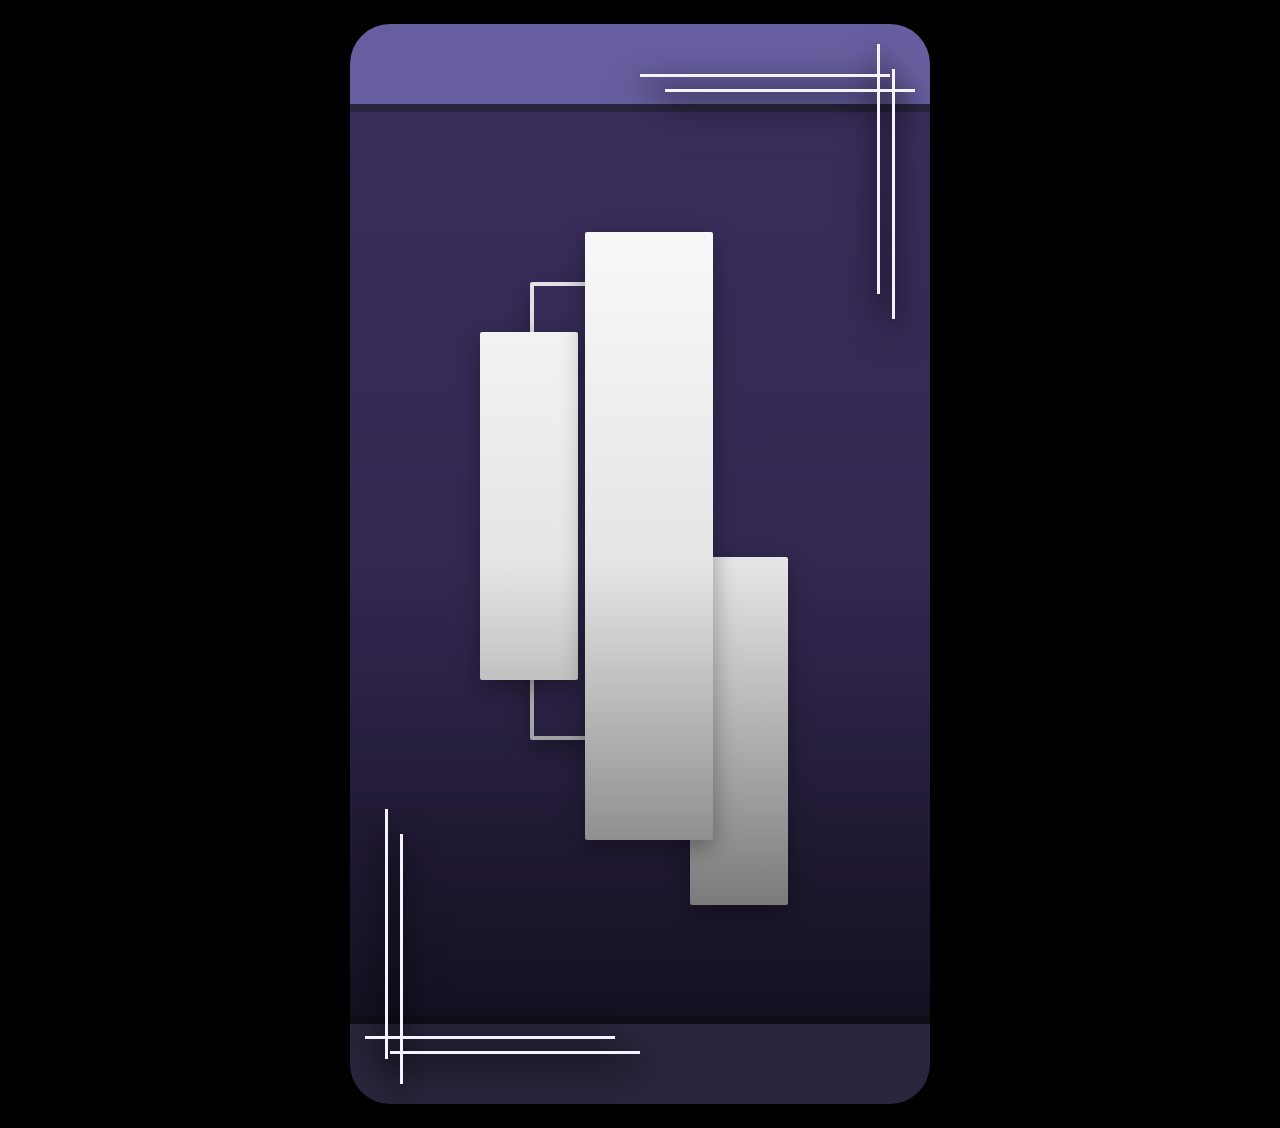
==== day1/index.html @ 3be5cbea "feat: add staged first-screen animation" ====
<!doctype html>
<html lang="en">
  <head>
    <meta charset="UTF-8" />
    <meta name="viewport" content="width=device-width, initial-scale=1.0" />
    <title>day1</title>
    <link rel="stylesheet" href="style.css" />
  </head>
  <body class="is-preload">
    <div class="main">
      <div class="header"></div>
      <div class="content">
        <div class="frame frame4"></div>
        <div class="frame frame1">
          <img src="day1.jpg" alt="" />
        </div>

        <div class="frame frame2">
          <img src="day1.jpg" alt="" />
        </div>

        <div class="frame frame3">
          <img src="day1.jpg" alt="" />
        </div>

        <div class="line-container">
          <div class="dot"></div>
          <div class="line line-top"></div>
          <span>雷<br />电</span>
          <div class="line line-bottom"></div>
          <div class="dot"></div>
        </div>
      </div>

      <div class="decorate">
        <div class="corner corner-top-right">
          <div class="decor-line decor-h decor-h1"></div>
          <div class="decor-line decor-h decor-h2"></div>
          <div class="decor-line decor-v decor-v1"></div>
          <div class="decor-line decor-v decor-v2"></div>
        </div>
        <div class="corner corner-bottom-left">
          <div class="decor-line decor-h decor-h1"></div>
          <div class="decor-line decor-h decor-h2"></div>
          <div class="decor-line decor-v decor-v1"></div>
          <div class="decor-line decor-v decor-v2"></div>
        </div>
      </div>

      <img class="crown" src="./crown_cutout.png" alt="" />

      <div class="footer"></div>
    </div>

    <script>
      // 用统一时间轴驱动各阶段入场，允许阶段之间有重叠而不是硬性串行。
      const timeline = [
        { name: "stage-bg", at: 0 },
        { name: "stage-frame", at: 650 },
        { name: "stage-decor", at: 1100 },
        { name: "stage-crown", at: 1700 },
        // 人物内容不跟切片框一起出现，而是等皇冠落位后再被释放出来。
        { name: "stage-portrait", at: 2050 },
        { name: "stage-name", at: 2550 },
        { name: "stage-idle", at: 3050 }
      ];

      window.addEventListener("load", () => {
        requestAnimationFrame(() => {
          timeline.forEach(({ name, at }) => {
            window.setTimeout(() => {
              document.body.classList.add(name);
            }, at);
          });
        });
      });
    </script>
  </body>
</html>
---- day1/style.css ----
:root {
  --header-color: #675e9f;
  --section-color: #392d5b;
  --footer-color: #2a243c;
  --header-footer-height: 80px;
}

html,
body {
  width: 100%;
  min-height: 100%;
  margin: 0;

  background-color: black;
}

body {
  min-height: 100vh;
  display: grid;
  place-items: center;
  padding: 24px;
  box-sizing: border-box;
}

.main {
  position: relative;
  width: 580px;
  height: 1080px;
  display: flex;
  flex-direction: column;
  border-radius: 40px;
  overflow: hidden;
}

.header {
  background-color: var(--header-color);
  width: 100%;
  height: var(--header-footer-height);

  border-bottom: 8px solid rgba(0, 0, 0, 0.6);
}

.content {
  background-color: var(--section-color);
  display: flex;
  position: relative;
  width: 100%;
  flex: 1;
  padding: 24px;
  box-sizing: border-box;
  color: #fff;
  text-align: center;
  justify-content: center;
  align-items: center;
}

.content::after {
  content: "";
  position: absolute;
  inset: 0; /* 配合 absolute 贴满父元素四周 */
  background: linear-gradient(
    to top,
    rgba(0, 0, 0, 0.65),
    rgba(0, 0, 0, 0.1),
    rgba(0, 0, 0, 0)
  );
}

.frame {
  position: absolute;
  overflow: hidden;
  border: 4px solid rgba(255, 255, 255, 0.9);
  border-radius: 2px;
  box-shadow: 0 8px 24px rgba(0, 0, 0, 0.35);
}

.frame4 {
  left: 180px;
  top: 170px;
  width: 100px;
  height: 450px;
}

.frame img {
  position: absolute;
  width: 400px;
  height: auto;
  transform: translate(100px, 100px);
  object-fit: cover;
  /* 人物图单独作为内容层处理，不跟切片框同步入场。 */
  opacity: 1;
}

/* 第一个矩形 */
.frame1 {
  left: 130px;
  top: 220px;
  width: 90px;
  height: 340px;
}

.frame1 img {
  left: -130px;
  top: -220px;
}

/* 第二个矩形 */
.frame3 {
  left: 235px;
  top: 120px;
  width: 120px;
  height: 600px;
}

.frame3 img {
  left: -235px;
  top: -120px;
}

/* 第三个矩形 */
.frame2 {
  left: 340px;
  top: 445px;
  width: 90px;
  height: 340px;
}

.frame2 img {
  left: -340px;
  top: -445px;
}

.line-container {
  position: absolute;
  left: 380px;
  top: 130px;
  display: flex;
  flex-direction: column;
  align-items: center;
}

.dot {
  width: 15px;
  height: 15px;
  border-radius: 50%; /* 圆形 */
  background: white;
  box-shadow:
    0 0 16px rgba(255, 255, 255, 1),
    0 0 32px rgba(255, 255, 255, 0.8),
    0 0 64px rgba(255, 255, 255, 0.6);
  margin: 0;
  z-index: 2;
}

.line {
  width: 6px;
  height: 45px;
  background: white;
  box-shadow:
    0 0 6px rgba(255, 255, 255, 0.7),
    0 0 12px rgba(255, 255, 255, 0.4),
    0 8px 12px rgba(0, 0, 0, 0.8),
    0 12px 16px rgba(0, 0, 0, 0.6);
}

.line-top {
  /* 上半段线从顶部的 dot 往下生长 */
  transform-origin: center top;
  transform: translateY(-5px);
}

.line-bottom {
  /* 下半段线从底部的 dot 往上生长 */
  transform-origin: center bottom;
  transform: translateY(5px);
}

.crown {
  position: absolute;
  transform: rotate(-45deg);
  left: 166px;
  top: 135px;
  width: 120px;
  height: auto;
}

span {
  /* position: absolute; */
  margin-top: 40px;
  margin-bottom: 40px;
  font-size: 40px;
  /* top: 50%;
  left: 50%; */
  text-shadow:
    0 0 6px rgba(255, 255, 255, 0.8),
    0 0 12px rgba(255, 255, 255, 0.6),
    0 0 24px rgba(255, 255, 255, 0.4),
    0 8px 12px rgba(0, 0, 0, 0.8),
    0 12px 16px rgba(0, 0, 0, 0.6);
  /* transform: translate(-50%, -50%); */
}

.decorate {
  position: absolute;
  inset: 0;
  pointer-events: none;
  filter: drop-shadow(0 8px 12px rgba(0, 0, 0, 0.8))
    drop-shadow(0 12px 16px rgba(0, 0, 0, 0.6));
}

/* 将四角装饰拆成真实元素，便于后续逐根控制动画 */
.corner {
  position: absolute;
}

.corner-top-right {
  inset: 0 0 auto auto;
}

.corner-bottom-left {
  inset: auto auto 0 0;
}

.decor-line {
  position: absolute;
  background: #f5f1ff;
}

.decor-h {
  width: 250px;
  height: 3px;
}

.decor-v {
  width: 3px;
  height: 250px;
}

/* 右上角两条横线 */
.corner-top-right .decor-h1 {
  top: 50px;
  right: 40px;
  transform-origin: right center;
}

.corner-top-right .decor-h2 {
  top: 65px;
  right: 15px;
  transform-origin: right center;
}

/* 右上角两条竖线 */
.corner-top-right .decor-v1 {
  top: 45px;
  right: 35px;
  transform-origin: center top;
}

.corner-top-right .decor-v2 {
  top: 20px;
  right: 50px;
  transform-origin: center top;
}

/* 左下角两条横线 */
.corner-bottom-left .decor-h1 {
  bottom: 50px;
  left: 40px;
  transform-origin: left center;
}

.corner-bottom-left .decor-h2 {
  bottom: 65px;
  left: 15px;
  transform-origin: left center;
}

/* 左下角两条竖线 */
.corner-bottom-left .decor-v1 {
  bottom: 45px;
  left: 35px;
  transform-origin: center bottom;
}

.corner-bottom-left .decor-v2 {
  bottom: 20px;
  left: 50px;
  transform-origin: center bottom;
}

.footer {
  width: 100%;
  height: var(--header-footer-height);
  background-color: var(--footer-color);

  border-top: 8px solid rgba(0, 0, 0, 0.6);
}

/* ============================ Stage 1 背景层渐显 ======================== */

.header,
.content,
.footer {
  transition:
    background-color 800ms ease,
    border-color 800ms ease;
}

/* 内容区这层渐变遮罩单独控制透明度 */
.content::after {
  transition: opacity 800ms ease;
}

/* 初始态只保留结构，不让背景色和遮罩直接出现。 */
body.is-preload .header {
  background-color: rgba(103, 94, 159, 0);
}

body.is-preload .content {
  background-color: rgba(57, 45, 91, 0);
}

body.is-preload .footer {
  background-color: rgba(42, 36, 60, 0);
}

body.is-preload .content::after {
  opacity: 0;
}

/* 背景阶段开始后，再逐步恢复主界面的底板颜色和遮罩。 */
body.stage-bg .header {
  background-color: var(--header-color);
}

body.stage-bg .content {
  background-color: var(--section-color);
}

body.stage-bg .footer {
  background-color: var(--footer-color);
}

body.stage-bg .content::after {
  opacity: 1;
}

/* ============================ Stage 2 主切片入场 ======================== */

.frame1,
.frame2,
.frame3 {
  /* 主切片先以白色实体块出现，人物内容稍后再覆盖进来。 */
  background-color: #fff;
  transition:
    opacity 700ms ease,
    transform 700ms ease;
}

/* 主切片从轻微下沉和缩小的状态入场，避免直接砸到屏幕上。 */
body.is-preload .frame1,
body.is-preload .frame2,
body.is-preload .frame3 {
  opacity: 0;
  transform: translateY(18px) scale(0.98);
}

body.stage-frame .frame1,
body.stage-frame .frame2,
body.stage-frame .frame3 {
  opacity: 1;
  transform: translateY(0) scale(1);
}

/* 切片框先到位，人物内容要等皇冠落位后才开始填充。
   使用 clip-path 从左上角收缩到一个点，避免人物过早暴露。 */
.frame1 img,
.frame2 img,
.frame3 img {
  transition:
    opacity 640ms ease,
    clip-path 640ms ease,
    filter 640ms ease;
  clip-path: inset(0 0 0 0);
}

body.is-preload .frame1 img,
body.is-preload .frame2 img,
body.is-preload .frame3 img,
body.stage-frame .frame1 img,
body.stage-frame .frame2 img,
body.stage-frame .frame3 img,
body.stage-decor .frame1 img,
body.stage-decor .frame2 img,
body.stage-decor .frame3 img,
body.stage-crown .frame1 img,
body.stage-crown .frame2 img,
body.stage-crown .frame3 img {
  opacity: 0;
  filter: blur(8px);
  clip-path: inset(0 100% 100% 0);
}

/* 皇冠触发后，人物内容再按左上到右下的顺序填充进各个切片。 */
body.stage-portrait .frame1 img,
body.stage-portrait .frame2 img,
body.stage-portrait .frame3 img {
  opacity: 1;
  filter: blur(0);
  clip-path: inset(0 0 0 0);
}

/* 主切片先进入，其余切片依次跟上，建立视觉层级 */
body.stage-frame .frame3 {
  transition-delay: 120ms;
}

body.stage-frame .frame1 {
  transition-delay: 240ms;
}

body.stage-frame .frame2 {
  transition-delay: 360ms;
}

/* 人物 reveal 从更靠左上、离皇冠更近的切片开始，向右下角推进。 */
body.stage-portrait .frame3 img {
  transition-delay: 80ms;
}

body.stage-portrait .frame1 img {
  transition-delay: 220ms;
}

body.stage-portrait .frame2 img {
  transition-delay: 420ms;
}

/* ============================ Stage 3 辅助切片与四角装饰线入场 ======================== */

.decor-line {
  transition:
    opacity 520ms ease,
    transform 520ms ease;
}

/* 装饰线默认隐藏，并收回到各自角部，后续再逐根拉开。 */
body.is-preload .decor-line {
  opacity: 0;
}

body.is-preload .corner-top-right .decor-h1 {
  transform: scaleX(0);
}

body.is-preload .corner-top-right .decor-h2 {
  transform: scaleX(0);
}

body.is-preload .corner-top-right .decor-v1 {
  transform: scaleY(0);
}

body.is-preload .corner-top-right .decor-v2 {
  transform: scaleY(0);
}

body.is-preload .corner-bottom-left .decor-h1 {
  transform: scaleX(0);
}

body.is-preload .corner-bottom-left .decor-h2 {
  transform: scaleX(0);
}

body.is-preload .corner-bottom-left .decor-v1 {
  transform: scaleY(0);
}

body.is-preload .corner-bottom-left .decor-v2 {
  transform: scaleY(0);
}

/* 装饰阶段开启后，先让主线出现，再补副线。
   这里要和 preload 使用同等级的选择器，才能覆盖掉 scale(0) 的初始态。 */
body.stage-decor .decor-line {
  opacity: 1;
}

body.stage-decor .corner-top-right .decor-h1,
body.stage-decor .corner-top-right .decor-h2,
body.stage-decor .corner-bottom-left .decor-h1,
body.stage-decor .corner-bottom-left .decor-h2 {
  transform: scaleX(1);
}

body.stage-decor .corner-top-right .decor-v1,
body.stage-decor .corner-top-right .decor-v2,
body.stage-decor .corner-bottom-left .decor-v1,
body.stage-decor .corner-bottom-left .decor-v2 {
  transform: scaleY(1);
}

body.stage-decor .corner .decor-h1 {
  transition-delay: 80ms;
}

body.stage-decor .corner .decor-v1 {
  transition-delay: 180ms;
}

body.stage-decor .corner .decor-h2 {
  transition-delay: 280ms;
}

body.stage-decor .corner .decor-v2 {
  transition-delay: 360ms;
}

.frame4 {
  transition:
    opacity 700ms ease,
    transform 700ms ease;
  transition-delay: 240ms;
}

/* frame4 现在和四角装饰线处于同一阶段，作为补构图元素比主切片更晚显现。 */
body.is-preload .frame4 {
  opacity: 0;
  transform: scale(1.06);
}

body.stage-decor .frame4 {
  opacity: 1;
  transform: scale(1);
}

/* ============================ Stage 4 皇冠落位 ======================== */

.crown {
  transition:
    opacity 700ms ease,
    transform 700ms ease;
}

/* 皇冠在前几段建立结构之后再落位，成为记忆点而不是装饰噪音。 */
body.is-preload .crown {
  opacity: 0;
  transform: translateY(-12px) rotate(-38deg);
}

body.stage-crown .crown {
  opacity: 1;
  transform: translateY(0) rotate(-45deg);
}

/* ============================ Stage 5 人物内容释放 ======================== */

/* 这一阶段由 stage-portrait 接管，上面已在主切片部分定义具体 reveal。 */

/* ============================ Stage 6 名字标记显现 ======================== */

.dot,
.line,
span {
  transition:
    opacity 520ms ease,
    transform 520ms ease;
}

/* 名字标记最后出现，负责把视线从主画面收束到角色名。 */
body.is-preload .dot {
  opacity: 0;
  transform: scale(0.6);
}

body.is-preload .line-top {
  opacity: 0;
  transform: translateY(-5px) scaleY(0);
}

body.is-preload .line-bottom {
  opacity: 0;
  transform: translateY(5px) scaleY(0);
}

body.is-preload span {
  opacity: 0;
  transform: translateY(12px);
}

body.stage-name .dot {
  opacity: 1;
  transform: scale(1);
}

body.stage-name .line-top {
  opacity: 1;
  transform: translateY(-5px) scaleY(1);
}

body.stage-name .line-bottom {
  opacity: 1;
  transform: translateY(5px) scaleY(1);
}

body.stage-name span {
  opacity: 1;
  transform: translateY(0);
}

body.stage-name .line-container .dot:first-child {
  transition-delay: 60ms;
}

body.stage-name .line-top {
  transition-delay: 140ms;
}

body.stage-name span {
  transition-delay: 260ms;
}

body.stage-name .line-bottom {
  transition-delay: 380ms;
}

body.stage-name .line-container .dot:last-child {
  transition-delay: 480ms;
}
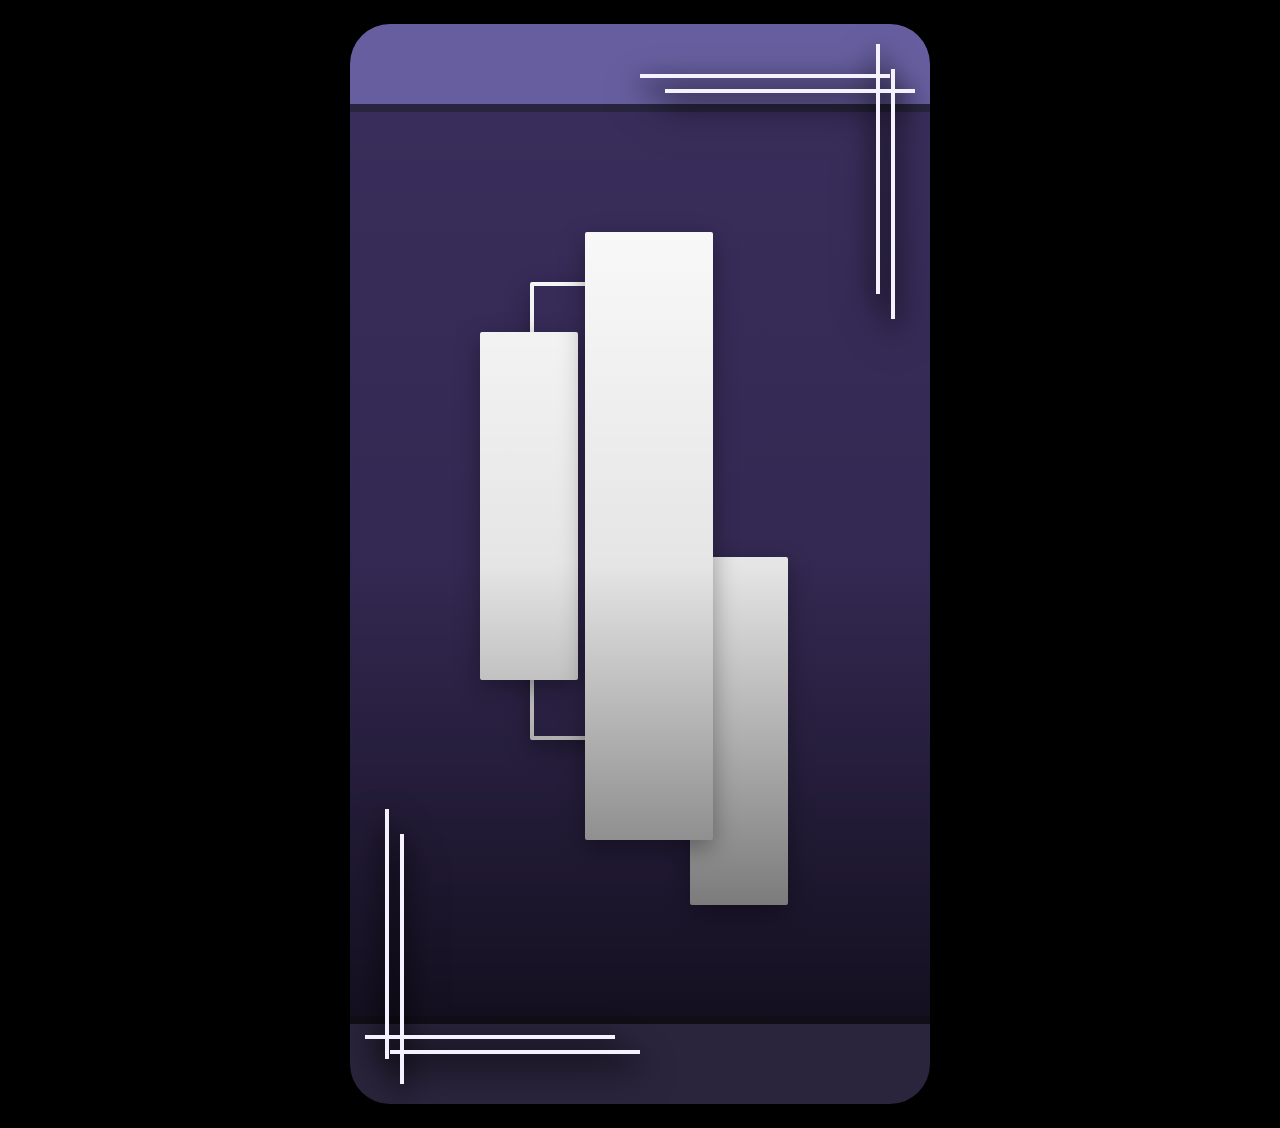
==== commit 3705380d: "refactor: organize daily animation assets" ====
--- a/day1/index.html
+++ b/day1/index.html
@@ -4,29 +4,39 @@
     <meta charset="UTF-8" />
     <meta name="viewport" content="width=device-width, initial-scale=1.0" />
     <title>day1</title>
-    <link rel="stylesheet" href="style.css" />
+    <link rel="stylesheet" href="css/variables.css" />
+    <link rel="stylesheet" href="css/base.css" />
+    <link rel="stylesheet" href="css/animation.css" />
   </head>
   <body class="is-preload">
     <div class="main">
       <div class="header"></div>
       <div class="content">
         <div class="frame frame4"></div>
-        <div class="frame frame1">
-          <img src="day1.jpg" alt="" />
+        <div class="frame-slot frame1">
+          <div class="frame frame-visual">
+            <img src="./assets/day1.jpg" alt="" />
+          </div>
         </div>
 
-        <div class="frame frame2">
-          <img src="day1.jpg" alt="" />
+        <div class="frame-slot frame2">
+          <div class="frame frame-visual">
+            <img src="./assets/day1.jpg" alt="" />
+          </div>
         </div>
 
-        <div class="frame frame3">
-          <img src="day1.jpg" alt="" />
+        <div class="frame-slot frame3">
+          <div class="frame frame-visual">
+            <img src="./assets/day1.jpg" alt="" />
+          </div>
         </div>
 
         <div class="line-container">
+          <img class="lightning lightning-up" src="./assets/thunder_effect_up.png" alt="" />
+          <img class="lightning lightning-down" src="./assets/thunder_effect_down.png" alt="" />
           <div class="dot"></div>
           <div class="line line-top"></div>
-          <span>雷<br />电</span>
+          <span class="line-label" data-text="雷&#10;电">雷<br />电</span>
           <div class="line line-bottom"></div>
           <div class="dot"></div>
         </div>
@@ -47,7 +57,7 @@
         </div>
       </div>
 
-      <img class="crown" src="./crown_cutout.png" alt="" />
+      <img class="crown" src="./assets/crown_cutout.png" alt="" />
 
       <div class="footer"></div>
     </div>
@@ -59,21 +69,56 @@
         { name: "stage-frame", at: 650 },
         { name: "stage-decor", at: 1100 },
         { name: "stage-crown", at: 1700 },
-        // 人物内容不跟切片框一起出现，而是等皇冠落位后再被释放出来。
         { name: "stage-portrait", at: 2050 },
-        { name: "stage-name", at: 2550 },
-        { name: "stage-idle", at: 3050 }
+        { name: "stage-name", at: 2780 },
+        { name: "stage-idle", at: 4500 },
+        { name: "stage-outro", at: 14000 }
       ];
 
+      const introStageNames = timeline.map(({ name }) => name);
+      const introTimers = [];
+
+      function clearIntroTimers() {
+        while (introTimers.length) {
+          window.clearTimeout(introTimers.pop());
+        }
+      }
+
+      function queueIntroTimeline(offset = 0) {
+        timeline.forEach(({ name, at }) => {
+          const timer = window.setTimeout(() => {
+            document.body.classList.add(name);
+          }, Math.max(0, at - offset));
+
+          introTimers.push(timer);
+        });
+      }
+
+      function relayIntro({ offset = 0 } = {}) {
+        clearIntroTimers();
+        document.body.classList.remove(...introStageNames);
+        document.body.classList.add("is-preload");
+
+        // 强制浏览器先吃到 preload 初始态，再重新触发整段首屏动画。
+        void document.body.offsetWidth;
+
+        requestAnimationFrame(() => {
+          queueIntroTimeline(offset);
+        });
+      }
+
       window.addEventListener("load", () => {
-        requestAnimationFrame(() => {
-          timeline.forEach(({ name, at }) => {
-            window.setTimeout(() => {
-              document.body.classList.add(name);
-            }, at);
-          });
-        });
+        relayIntro();
       });
+
+      // DevTools 调试入口：在控制台里执行 relayIntro() 即可重播。
+      window.relayIntro = relayIntro;
+      // 兼容之前临时起的名字，避免旧的控制台调用失效。
+      window.replayIntro = relayIntro;
+      window.relayOutro = function relayOutro() {
+        clearIntroTimers();
+        document.body.classList.add("stage-outro");
+      };
     </script>
   </body>
 </html>
--- a/day1/css/variables.css
+++ b/day1/css/variables.css
@@ -0,0 +1,10 @@
+:root {
+  --header-color: #675e9f;
+  --section-color: #392d5b;
+  --footer-color: #2a243c;
+  --header-footer-height: 80px;
+
+  /* 修改名字显现时机时，优先改这个值；
+     line-label 本体和两层受击特效会一起跟着移动。 */
+  --name-text-delay: 1050ms;
+}
--- a/day1/css/base.css
+++ b/day1/css/base.css
@@ -0,0 +1,396 @@
+html,
+body {
+  width: 100%;
+  min-height: 100%;
+  margin: 0;
+
+  background-color: black;
+}
+
+body {
+  min-height: 100vh;
+  display: grid;
+  place-items: center;
+  padding: 24px;
+  box-sizing: border-box;
+}
+
+.main {
+  position: relative;
+  width: 580px;
+  height: 1080px;
+  display: flex;
+  flex-direction: column;
+  border-radius: 40px;
+  overflow: hidden;
+  transition:
+    transform 900ms cubic-bezier(0.22, 0.7, 0.12, 1),
+    opacity 900ms ease;
+}
+
+.header {
+  background-color: var(--header-color);
+  width: 100%;
+  height: var(--header-footer-height);
+
+  border-bottom: 8px solid rgba(0, 0, 0, 0.6);
+}
+
+.content {
+  background-color: var(--section-color);
+  display: flex;
+  position: relative;
+  width: 100%;
+  flex: 1;
+  padding: 24px;
+  box-sizing: border-box;
+  color: #fff;
+  text-align: center;
+  justify-content: center;
+  align-items: center;
+}
+
+.content::after {
+  content: "";
+  position: absolute;
+  inset: 0; /* 配合 absolute 贴满父元素四周 */
+  background: linear-gradient(
+    to top,
+    rgba(0, 0, 0, 0.65),
+    rgba(0, 0, 0, 0.1),
+    rgba(0, 0, 0, 0)
+  );
+}
+
+.frame {
+  position: absolute;
+  overflow: hidden;
+  border: 4px solid #fff;
+  border-radius: 2px;
+  box-shadow: 0 8px 24px rgba(0, 0, 0, 0.35);
+}
+
+.frame-slot {
+  position: absolute;
+}
+
+.frame-visual {
+  inset: 0;
+  width: 100%;
+  height: 100%;
+}
+
+.frame1 .frame-visual,
+.frame2 .frame-visual,
+.frame3 .frame-visual {
+  background-color: #fff;
+}
+
+.frame4 {
+  left: 180px;
+  top: 170px;
+  width: 100px;
+  height: 450px;
+}
+
+.frame img {
+  position: absolute;
+  width: 400px;
+  height: auto;
+  transform: translate(100px, 100px);
+  object-fit: cover;
+  /* 人物图单独作为内容层处理，不跟切片框同步入场。 */
+  opacity: 1;
+}
+
+/* 第一个矩形 */
+.frame1 {
+  left: 130px;
+  top: 220px;
+  width: 90px;
+  height: 340px;
+}
+
+.frame1 img {
+  left: -130px;
+  top: -220px;
+}
+
+/* 第二个矩形 */
+.frame3 {
+  left: 235px;
+  top: 120px;
+  width: 120px;
+  height: 600px;
+}
+
+.frame3 img {
+  left: -235px;
+  top: -120px;
+}
+
+/* 第三个矩形 */
+.frame2 {
+  left: 340px;
+  top: 445px;
+  width: 90px;
+  height: 340px;
+}
+
+.frame2 img {
+  left: -340px;
+  top: -445px;
+}
+
+.line-container {
+  position: absolute;
+  left: 380px;
+  top: 130px;
+  display: flex;
+  flex-direction: column;
+  align-items: center;
+  z-index: 3;
+}
+
+.lightning {
+  position: absolute;
+  left: 50%;
+  /* 直接使用提供的雷电 PNG，保留素材原始纵横比。 */
+  width: 60px;
+  height: auto;
+  transform: translateX(-50%);
+  opacity: 0;
+  pointer-events: none;
+  z-index: 1;
+  /* 保留 screen 的电光感，但进一步压低白亮感，让紫色电核更扎实。 */
+  mix-blend-mode: screen;
+  filter: saturate(1.68) brightness(0.94) contrast(1.06)
+    drop-shadow(0 0 5px rgba(102, 26, 222, 0.82))
+    drop-shadow(0 0 12px rgba(58, 10, 146, 0.68));
+  transition:
+    opacity 240ms ease,
+    transform 240ms ease,
+    filter 240ms ease;
+}
+
+.lightning-up {
+  top: -30px;
+  transform-origin: center bottom;
+}
+
+.lightning-down {
+  top: 190px;
+  transform-origin: center top;
+}
+
+.dot {
+  width: 15px;
+  height: 15px;
+  border-radius: 50%; /* 圆形 */
+  background: white;
+  box-shadow:
+    0 0 16px rgba(255, 255, 255, 1),
+    0 0 32px rgba(255, 255, 255, 0.8),
+    0 0 64px rgba(255, 255, 255, 0.6);
+  margin: 0;
+  z-index: 2;
+}
+
+.line {
+  width: 6px;
+  height: 45px;
+  background: white;
+  box-shadow:
+    0 0 6px rgba(255, 255, 255, 0.7),
+    0 0 12px rgba(255, 255, 255, 0.4),
+    0 8px 12px rgba(0, 0, 0, 0.8),
+    0 12px 16px rgba(0, 0, 0, 0.6);
+}
+
+.line-top {
+  /* 上半段线从顶部的 dot 往下生长 */
+  transform-origin: center top;
+  transform: translateY(-5px);
+}
+
+.line-bottom {
+  /* 下半段线从底部的 dot 往上生长 */
+  transform-origin: center bottom;
+  transform: translateY(5px);
+}
+
+.crown {
+  position: absolute;
+  transform: rotate(-45deg);
+  left: 166px;
+  top: 135px;
+  width: 120px;
+  height: auto;
+}
+
+.line-label {
+  position: relative;
+  display: inline-block;
+  margin-top: 40px;
+  margin-bottom: 40px;
+  font-size: 40px;
+  line-height: 1;
+  z-index: 2;
+  isolation: isolate;
+  /* top: 50%;
+  left: 50%; */
+  text-shadow:
+    0 0 6px rgba(255, 255, 255, 0.8),
+    0 0 12px rgba(255, 255, 255, 0.6),
+    0 0 24px rgba(255, 255, 255, 0.4),
+    0 8px 12px rgba(0, 0, 0, 0.8),
+    0 12px 16px rgba(0, 0, 0, 0.6);
+  /* transform: translate(-50%, -50%); */
+}
+
+.line-label::before {
+  content: "";
+  position: absolute;
+  inset: -14px -18px;
+  opacity: 0;
+  pointer-events: none;
+  z-index: -1;
+  border-radius: 999px;
+  background:
+    radial-gradient(
+      circle at center,
+      rgba(196, 126, 255, 0.52) 0%,
+      rgba(156, 78, 255, 0.24) 42%,
+      rgba(96, 28, 196, 0) 76%
+    ),
+    linear-gradient(
+      180deg,
+      rgba(214, 180, 255, 0.26) 0%,
+      rgba(132, 54, 233, 0.38) 48%,
+      rgba(86, 24, 180, 0.08) 100%
+    );
+  mix-blend-mode: screen;
+  filter: blur(10px);
+  transform: scale(0.84);
+}
+
+/* .line-label::after {
+  content: attr(data-text);
+  position: absolute;
+  inset: 0;
+  display: block;
+  white-space: pre-line;
+  line-height: inherit;
+  color: rgba(220, 202, 255, 0.96);
+  opacity: 0;
+  pointer-events: none;
+  z-index: 3;
+  mix-blend-mode: screen;
+  text-shadow:
+    0 0 8px rgba(228, 212, 255, 0.9),
+    0 0 18px rgba(176, 128, 255, 0.78),
+    0 0 34px rgba(112, 54, 220, 0.55);
+  filter: saturate(1.2);
+  transform: scale(0.96);
+} */
+
+.decorate {
+  position: absolute;
+  inset: 0;
+  pointer-events: none;
+  /* 装饰线需要压在 header/footer 之上，退场时 footer 的透明度过渡会形成独立绘制层。 */
+  z-index: 4;
+  filter: drop-shadow(0 8px 12px rgba(0, 0, 0, 0.8))
+    drop-shadow(0 12px 16px rgba(0, 0, 0, 0.6));
+  transition:
+    opacity 700ms ease,
+    filter 700ms ease;
+}
+
+/* 将四角装饰拆成真实元素，便于后续逐根控制动画 */
+.corner {
+  position: absolute;
+}
+
+.corner-top-right {
+  inset: 0 0 auto auto;
+}
+
+.corner-bottom-left {
+  inset: auto auto 0 0;
+}
+
+.decor-line {
+  position: absolute;
+  background: #f5f1ff;
+}
+
+.decor-h {
+  width: 250px;
+  height: 4px;
+}
+
+.decor-v {
+  width: 4px;
+  height: 250px;
+}
+
+/* 右上角两条横线 */
+.corner-top-right .decor-h1 {
+  top: 50px;
+  right: 40px;
+  transform-origin: right center;
+}
+
+.corner-top-right .decor-h2 {
+  top: 65px;
+  right: 15px;
+  transform-origin: right center;
+}
+
+/* 右上角两条竖线 */
+.corner-top-right .decor-v1 {
+  top: 45px;
+  right: 35px;
+  transform-origin: center top;
+}
+
+.corner-top-right .decor-v2 {
+  top: 20px;
+  right: 50px;
+  transform-origin: center top;
+}
+
+/* 左下角两条横线 */
+.corner-bottom-left .decor-h1 {
+  bottom: 50px;
+  left: 40px;
+  transform-origin: left center;
+}
+
+.corner-bottom-left .decor-h2 {
+  bottom: 65px;
+  left: 15px;
+  transform-origin: left center;
+}
+
+/* 左下角两条竖线 */
+.corner-bottom-left .decor-v1 {
+  bottom: 45px;
+  left: 35px;
+  transform-origin: center bottom;
+}
+
+.corner-bottom-left .decor-v2 {
+  bottom: 20px;
+  left: 50px;
+  transform-origin: center bottom;
+}
+
+.footer {
+  width: 100%;
+  height: var(--header-footer-height);
+  background-color: var(--footer-color);
+
+  border-top: 8px solid rgba(0, 0, 0, 0.6);
+}
--- a/day1/css/animation.css
+++ b/day1/css/animation.css
@@ -0,0 +1,784 @@
+/* ============================ Stage 1 背景层渐显 ======================== */
+.main {
+  --main-opacity: 1;
+  --main-scale: 1;
+  --main-y: 0;
+
+  opacity: var(--main-opacity);
+  transform: translateY(var(--main-y)) scale(var(--main-scale));
+}
+
+.header,
+.content,
+.footer {
+  opacity: var(--surface-opacity, 1);
+  transition:
+    opacity 700ms ease,
+    background-color 800ms ease,
+    border-color 800ms ease;
+}
+
+/* 内容区这层渐变遮罩单独控制透明度 */
+.content::after {
+  opacity: var(--content-overlay-opacity, 1);
+  transition: opacity 800ms ease;
+}
+
+/* 阶段类只改变量：preload 是隐藏态，stage-bg 是完成态，stage-outro 再回到隐藏态。 */
+body.is-preload {
+  --header-bg: rgba(103, 94, 159, 0);
+  --content-bg: rgba(57, 45, 91, 0);
+  --footer-bg: rgba(42, 36, 60, 0);
+  --content-overlay-opacity: 0;
+}
+
+.header {
+  background-color: var(--header-bg, var(--header-color));
+}
+
+.content {
+  background-color: var(--content-bg, var(--section-color));
+}
+
+.footer {
+  background-color: var(--footer-bg, var(--footer-color));
+}
+
+/* 背景阶段开始后，再逐步恢复主界面的底板颜色和遮罩。 */
+body.stage-bg {
+  --header-bg: var(--header-color);
+  --content-bg: var(--section-color);
+  --footer-bg: var(--footer-color);
+  --content-overlay-opacity: 1;
+}
+
+/* ============================ Stage 2 主切片入场 ======================== */
+.frame1,
+.frame2,
+.frame3 {
+  /* 主切片先以白色实体块出现，人物内容稍后再覆盖进来。 */
+  --frame-opacity: 0;
+  --frame-y: 18px;
+  --frame-scale: 0.98;
+
+  opacity: var(--frame-opacity);
+  transform: translateY(var(--frame-y)) scale(var(--frame-scale));
+  transition:
+    opacity 700ms ease,
+    transform 700ms ease;
+}
+
+body.stage-frame .frame1,
+body.stage-frame .frame2,
+body.stage-frame .frame3 {
+  --frame-opacity: 1;
+  --frame-y: 0;
+  --frame-scale: 1;
+}
+
+/* 切片框先到位，人物内容要等皇冠落位后才开始填充。
+   三个 frame 里虽然各放了一张 img，但它们实际共享同一张大图的坐标：
+   通过不同偏移只露出不同区域，所以这里可以对三张 img 使用同一套 mask，
+   视觉上就会等价于“先对整张大图做 reveal，再由三个 frame 把它切开”。 */
+.frame1 img,
+.frame2 img,
+.frame3 img {
+  --portrait-filter: blur(8px) brightness(1.35) saturate(1.12);
+  --portrait-mask-position: -135% -150%;
+  --portrait-opacity: 0;
+
+  opacity: var(--portrait-opacity);
+  filter: var(--portrait-filter);
+  transition:
+    opacity 820ms ease,
+    filter 900ms ease,
+    -webkit-mask-position 980ms cubic-bezier(0.2, 0.72, 0.08, 1),
+    mask-position 980ms cubic-bezier(0.2, 0.72, 0.08, 1);
+  /* 用软边斜向遮罩代替硬切 wipe，前沿会更像一道光扫过。 */
+  -webkit-mask-image: linear-gradient(
+    110deg,
+    rgba(0, 0, 0, 0) 0%,
+    rgba(0, 0, 0, 0) 16%,
+    rgba(0, 0, 0, 0.24) 24%,
+    rgba(0, 0, 0, 0.45) 32%,
+    rgba(0, 0, 0, 0.82) 50%,
+    rgba(0, 0, 0, 1) 68%,
+    rgba(0, 0, 0, 1) 100%
+  );
+  mask-image: linear-gradient(
+    110deg,
+    rgba(0, 0, 0, 0) 0%,
+    rgba(0, 0, 0, 0) 16%,
+    rgba(0, 0, 0, 0.24) 24%,
+    rgba(0, 0, 0, 0.45) 32%,
+    rgba(0, 0, 0, 0.82) 50%,
+    rgba(0, 0, 0, 1) 68%,
+    rgba(0, 0, 0, 1) 100%
+  );
+  -webkit-mask-repeat: no-repeat;
+  mask-repeat: no-repeat;
+  -webkit-mask-size: 220% 220%;
+  mask-size: 220% 220%;
+  /* 起点放在图像左上外侧，接近皇冠所在区域，像被触发后往右下扫开。 */
+  -webkit-mask-position: var(--portrait-mask-position);
+  mask-position: var(--portrait-mask-position);
+}
+
+/* 皇冠触发后，人物内容在同一张大图的坐标系里一起显现。
+   这里不要再给不同 frame 单独加延迟，否则会退化成“三张小图各自 reveal”。 */
+body.stage-portrait .frame1 img,
+body.stage-portrait .frame2 img,
+body.stage-portrait .frame3 img {
+  --portrait-filter: blur(0) brightness(1) saturate(1);
+  --portrait-mask-position: 82% 82%;
+  --portrait-opacity: 1;
+}
+
+/* 主切片先进入，其余切片依次跟上，建立视觉层级 */
+body.stage-frame .frame3 {
+  transition-delay: 120ms;
+}
+
+body.stage-frame .frame1 {
+  transition-delay: 240ms;
+}
+
+body.stage-frame .frame2 {
+  transition-delay: 360ms;
+}
+
+/* ============================ Stage 3 辅助切片与四角装饰线入场 ======================== */
+.decor-line {
+  --decor-opacity: 0;
+
+  opacity: var(--decor-opacity);
+  transition:
+    opacity 520ms ease,
+    width 520ms ease,
+    height 520ms ease;
+  /* 装饰线很细，使用 scale 会在小数像素上产生忽粗忽细的抗锯齿抖动。
+     这里改为只动画真实长度：横线改 width，竖线改 height，厚度始终保持不变。 */
+  will-change: opacity, width, height;
+}
+
+.decor-h {
+  --decor-line-width: 0px;
+
+  width: var(--decor-line-width);
+}
+
+.decor-v {
+  --decor-line-height: 0px;
+
+  height: var(--decor-line-height);
+}
+
+/* 装饰阶段开启后，先让主线出现，再补副线。 */
+body.stage-decor .decor-line {
+  --decor-opacity: 1;
+}
+
+body.stage-decor .corner-top-right .decor-h1,
+body.stage-decor .corner-top-right .decor-h2,
+body.stage-decor .corner-bottom-left .decor-h1,
+body.stage-decor .corner-bottom-left .decor-h2 {
+  --decor-line-width: 250px;
+}
+
+body.stage-decor .corner-top-right .decor-v1,
+body.stage-decor .corner-top-right .decor-v2,
+body.stage-decor .corner-bottom-left .decor-v1,
+body.stage-decor .corner-bottom-left .decor-v2 {
+  --decor-line-height: 250px;
+}
+
+body.stage-decor .corner .decor-h1 { transition-delay: 80ms; }
+body.stage-decor .corner .decor-v1 { transition-delay: 180ms; }
+body.stage-decor .corner .decor-h2 { transition-delay: 280ms; }
+body.stage-decor .corner .decor-v2 { transition-delay: 360ms; }
+
+.frame4 {
+  --frame4-opacity: 0;
+  --frame4-scale: 1.06;
+
+  opacity: var(--frame4-opacity);
+  transform: scale(var(--frame4-scale));
+  transition:
+    opacity 700ms ease,
+    transform 700ms ease;
+  transition-delay: 240ms;
+}
+
+/* frame4 现在和四角装饰线处于同一阶段，作为补构图元素比主切片更晚显现。 */
+body.stage-decor .frame4 {
+  --frame4-opacity: 1;
+  --frame4-scale: 1;
+}
+
+/* ============================ Stage 4 皇冠落位 ======================== */
+.crown {
+  --crown-opacity: 0;
+  --crown-y: -12px;
+  --crown-rotate: -38deg;
+
+  opacity: var(--crown-opacity);
+  transform: translateY(var(--crown-y)) rotate(var(--crown-rotate));
+  transition:
+    opacity 700ms ease,
+    transform 700ms ease;
+}
+
+/* 皇冠在前几段建立结构之后再落位，成为记忆点而不是装饰噪音。 */
+body.stage-crown .crown {
+  --crown-opacity: 1;
+  --crown-y: 0;
+  --crown-rotate: -45deg;
+}
+
+/* ============================ Stage 6 名字标记显现 ======================== */
+.dot,
+.line,
+.line-label {
+  transition:
+    opacity 520ms ease,
+    transform 520ms ease,
+    box-shadow 220ms ease,
+    text-shadow 220ms ease,
+    filter 360ms ease;
+}
+
+/* 名字标记作为最后一段仪式性收束：
+   上下两个 dot 同步点亮，上下两条线镜像延伸，最后文字像被雷击点亮。 */
+.dot {
+  --dot-opacity: 0;
+  --dot-scale: 0.6;
+
+  opacity: var(--dot-opacity);
+  transform: scale(var(--dot-scale));
+}
+
+.lightning {
+  --lightning-opacity: 0;
+  --lightning-scale-y: 0.78;
+
+  opacity: var(--lightning-opacity);
+}
+
+.lightning-up,
+.lightning-down {
+  transform: translateX(-50%) scaleY(var(--lightning-scale-y));
+}
+
+.line {
+  --line-opacity: 0;
+  --line-scale-y: 0;
+
+  opacity: var(--line-opacity);
+}
+
+.line-top {
+  transform: translateY(-5px) scaleY(var(--line-scale-y));
+}
+
+.line-bottom {
+  transform: translateY(5px) scaleY(var(--line-scale-y));
+}
+
+.line-label {
+  --label-filter: brightness(1.45);
+  --label-opacity: 0;
+  --label-shadow:
+    0 0 6px rgba(255, 255, 255, 0),
+    0 0 12px rgba(255, 255, 255, 0),
+    0 0 24px rgba(255, 255, 255, 0),
+    0 8px 12px rgba(0, 0, 0, 0),
+    0 12px 16px rgba(0, 0, 0, 0);
+  --label-y: 10px;
+
+  opacity: var(--label-opacity);
+  transform: translateY(var(--label-y));
+  filter: var(--label-filter);
+  text-shadow: var(--label-shadow);
+}
+
+body.stage-name .dot {
+  --dot-opacity: 1;
+  --dot-scale: 1;
+  animation: lightning-node-pulse 320ms ease 60ms both;
+}
+
+body.stage-name .lightning-up,
+body.stage-name .lightning-down {
+  --lightning-opacity: 1;
+  --lightning-scale-y: 1;
+}
+
+/* 上下两段雷电素材分开驱动：
+   上半段向下击入，下半段向上抬起，在文字中心附近汇聚。 */
+body.stage-name .lightning-up {
+  animation: lightning-bolt-strike-up 460ms cubic-bezier(0.15, 0.8, 0.15, 1)
+    1100ms both;
+}
+
+body.stage-name .lightning-down {
+  animation: lightning-bolt-strike-down 460ms cubic-bezier(0.15, 0.8, 0.15, 1)
+    1100ms both;
+}
+
+body.stage-name .line-top {
+  --line-opacity: 1;
+  --line-scale-y: 1;
+  animation: lightning-line-pulse 280ms ease 580ms both;
+}
+
+body.stage-name .line-bottom {
+  --line-opacity: 1;
+  --line-scale-y: 1;
+  animation: lightning-line-pulse 280ms ease 580ms both;
+}
+
+body.stage-name .line-label {
+  --label-filter: brightness(1);
+  --label-opacity: 1;
+  --label-shadow:
+    0 0 6px rgba(255, 255, 255, 0.8),
+    0 0 12px rgba(255, 255, 255, 0.6),
+    0 0 24px rgba(255, 255, 255, 0.4),
+    0 8px 12px rgba(0, 0, 0, 0.8),
+    0 12px 16px rgba(0, 0, 0, 0.6);
+  --label-y: 0;
+  animation: lightning-text-hit 360ms cubic-bezier(0.18, 0.82, 0.18, 1)
+    var(--name-text-delay) both;
+}
+
+body.stage-name .line-label::before {
+  animation: lightning-text-wash 220ms ease calc(var(--name-text-delay) - 20ms)
+    both;
+}
+
+body.stage-name .line-label::after {
+  animation: lightning-text-overlay 240ms ease-out
+    calc(var(--name-text-delay) - 20ms) both;
+}
+
+/* 上下两个端点同步点亮，形成雷电通道的两端。 */
+body.stage-name .line-container .dot:first-child {
+  transition-delay: 60ms;
+}
+
+body.stage-name .line-container .dot:last-child {
+  transition-delay: 60ms;
+}
+
+body.stage-name .lightning-up,
+body.stage-name .lightning-down {
+  transition-delay: 1100ms;
+}
+
+/* 两条线在 dot 完成缩放后同时向中间推进，镜像同步。 */
+body.stage-name .line-top {
+  transition-delay: 580ms;
+}
+
+body.stage-name .line-bottom {
+  transition-delay: 580ms;
+}
+
+/* 文字不再普通淡入，而是在雷线打到中心之后再被点亮。 */
+body.stage-name .line-label {
+  transition-delay: var(--name-text-delay);
+}
+
+@keyframes lightning-node-pulse {
+  0% {
+    box-shadow:
+      0 0 10px rgba(255, 255, 255, 0.7),
+      0 0 20px rgba(255, 255, 255, 0.45),
+      0 0 36px rgba(255, 255, 255, 0.2);
+  }
+  55% {
+    box-shadow:
+      0 0 18px rgba(255, 255, 255, 1),
+      0 0 34px rgba(255, 255, 255, 0.9),
+      0 0 64px rgba(255, 255, 255, 0.6);
+  }
+  100% {
+    box-shadow:
+      0 0 16px rgba(255, 255, 255, 1),
+      0 0 32px rgba(255, 255, 255, 0.8),
+      0 0 64px rgba(255, 255, 255, 0.6);
+  }
+}
+
+@keyframes lightning-bolt-strike-up {
+  0% {
+    opacity: 0;
+    transform: translateX(-50%) scaleY(0.78);
+    filter: saturate(1.34) brightness(0.92) contrast(1.04)
+      drop-shadow(0 0 4px rgba(98, 30, 204, 0.28))
+      drop-shadow(0 0 8px rgba(54, 10, 136, 0.18));
+  }
+  22% {
+    opacity: 1;
+    transform: translateX(-50%) scaleY(1.02);
+    filter: saturate(1.56) brightness(0.98) contrast(1.08)
+      drop-shadow(0 0 8px rgba(132, 44, 255, 0.96))
+      drop-shadow(0 0 18px rgba(74, 16, 188, 0.82));
+  }
+  56% {
+    opacity: 0.42;
+    transform: translateX(-50%) scaleY(0.98);
+    filter: saturate(1.34) brightness(0.94) contrast(1.05)
+      drop-shadow(0 0 6px rgba(124, 44, 232, 0.46))
+      drop-shadow(0 0 14px rgba(68, 16, 170, 0.34));
+  }
+  100% {
+    opacity: 0;
+    transform: translateX(-50%) scaleY(0.98);
+    filter: saturate(1.22) brightness(0.88)
+      drop-shadow(0 0 4px rgba(98, 30, 204, 0.16))
+      drop-shadow(0 0 8px rgba(54, 10, 136, 0.09));
+  }
+}
+
+@keyframes lightning-bolt-strike-down {
+  0% {
+    opacity: 0;
+    transform: translateX(-50%) scaleY(0.78);
+    filter: saturate(1.34) brightness(0.92) contrast(1.04)
+      drop-shadow(0 0 4px rgba(98, 30, 204, 0.28))
+      drop-shadow(0 0 8px rgba(54, 10, 136, 0.18));
+  }
+  22% {
+    opacity: 1;
+    transform: translateX(-50%) scaleY(1.02);
+    filter: saturate(1.56) brightness(0.98) contrast(1.08)
+      drop-shadow(0 0 8px rgba(132, 44, 255, 0.96))
+      drop-shadow(0 0 18px rgba(74, 16, 188, 0.82));
+  }
+  56% {
+    opacity: 0.4;
+    transform: translateX(-50%) scaleY(0.98);
+    filter: saturate(1.34) brightness(0.94) contrast(1.05)
+      drop-shadow(0 0 6px rgba(124, 44, 232, 0.46))
+      drop-shadow(0 0 14px rgba(68, 16, 170, 0.34));
+  }
+  100% {
+    opacity: 0;
+    transform: translateX(-50%) scaleY(0.98);
+    filter: saturate(1.22) brightness(0.88)
+      drop-shadow(0 0 4px rgba(98, 30, 204, 0.16))
+      drop-shadow(0 0 8px rgba(54, 10, 136, 0.09));
+  }
+}
+
+@keyframes lightning-line-pulse {
+  0% {
+    box-shadow:
+      0 0 4px rgba(255, 255, 255, 0.45),
+      0 0 8px rgba(255, 255, 255, 0.2),
+      0 6px 10px rgba(0, 0, 0, 0.45);
+  }
+  50% {
+    box-shadow:
+      0 0 10px rgba(255, 255, 255, 0.95),
+      0 0 18px rgba(255, 255, 255, 0.65),
+      0 8px 14px rgba(0, 0, 0, 0.8),
+      0 0 26px rgba(185, 215, 255, 0.45);
+  }
+  100% {
+    box-shadow:
+      0 0 6px rgba(255, 255, 255, 0.7),
+      0 0 12px rgba(255, 255, 255, 0.4),
+      0 8px 12px rgba(0, 0, 0, 0.8),
+      0 12px 16px rgba(0, 0, 0, 0.6);
+  }
+}
+
+@keyframes lightning-text-hit {
+  0% {
+    opacity: 0;
+    transform: translateY(10px);
+    filter: brightness(1.08);
+    text-shadow:
+      0 0 6px rgba(255, 255, 255, 0),
+      0 0 12px rgba(255, 255, 255, 0),
+      0 0 24px rgba(255, 255, 255, 0),
+      0 8px 12px rgba(0, 0, 0, 0),
+      0 12px 16px rgba(0, 0, 0, 0);
+  }
+  26% {
+    opacity: 0.18;
+    transform: translateY(8px);
+    filter: brightness(1.1);
+    text-shadow:
+      0 0 6px rgba(255, 255, 255, 0.1),
+      0 0 12px rgba(255, 255, 255, 0.08),
+      0 0 24px rgba(255, 255, 255, 0.04),
+      0 8px 12px rgba(0, 0, 0, 0.14),
+      0 12px 16px rgba(0, 0, 0, 0.1);
+  }
+  /* 仍然避免中段炸亮，但把点亮速度收紧，让文字更干脆。 */
+  54% {
+    opacity: 0.9;
+    transform: translateY(2px);
+    filter: brightness(1.28);
+    text-shadow:
+      0 0 10px rgba(255, 255, 255, 0.82),
+      0 0 20px rgba(255, 255, 255, 0.64),
+      0 0 34px rgba(180, 220, 255, 0.42),
+      0 8px 12px rgba(0, 0, 0, 0.7),
+      0 12px 16px rgba(0, 0, 0, 0.54);
+  }
+  74% {
+    opacity: 1;
+    transform: translateY(-1px);
+    filter: brightness(1.14);
+    text-shadow:
+      0 0 9px rgba(255, 255, 255, 0.9),
+      0 0 17px rgba(255, 255, 255, 0.7),
+      0 0 28px rgba(190, 224, 255, 0.46),
+      0 8px 12px rgba(0, 0, 0, 0.78),
+      0 12px 16px rgba(0, 0, 0, 0.6);
+  }
+  100% {
+    opacity: 1;
+    transform: translateY(0);
+    filter: brightness(1);
+    text-shadow:
+      0 0 6px rgba(255, 255, 255, 0.8),
+      0 0 12px rgba(255, 255, 255, 0.6),
+      0 0 24px rgba(255, 255, 255, 0.4),
+      0 8px 12px rgba(0, 0, 0, 0.8),
+      0 12px 16px rgba(0, 0, 0, 0.6);
+  }
+}
+
+@keyframes lightning-text-wash {
+  0% {
+    opacity: 0;
+    transform: scale(0.84);
+  }
+  35% {
+    opacity: 0.7;
+    transform: scale(1.03);
+  }
+  100% {
+    opacity: 0;
+    transform: scale(1.09);
+  }
+}
+
+@keyframes lightning-text-overlay {
+  0% {
+    opacity: 0;
+    transform: scale(0.94);
+  }
+  22% {
+    opacity: 0.58;
+    transform: scale(1.015);
+  }
+  58% {
+    opacity: 0.3;
+    transform: scale(1);
+  }
+  100% {
+    opacity: 0;
+    transform: scale(1.02);
+  }
+}
+
+/* ============================ Stage 7 画面呼吸感 ======================== */
+body.stage-idle .frame1 .frame-visual {
+  --float-y: 3px;
+  --float-delay: 0ms;
+  animation: frame-idle-float 3600ms ease-in-out infinite;
+  animation-delay: var(--float-delay);
+}
+
+body.stage-idle .frame2 .frame-visual {
+  --float-y: 4px;
+  --float-delay: 180ms;
+  animation: frame-idle-float 3800ms ease-in-out infinite;
+  animation-delay: var(--float-delay);
+}
+
+body.stage-idle .frame3 .frame-visual {
+  --float-y: 2px;
+  --float-delay: 90ms;
+  animation: frame-idle-float 3400ms ease-in-out infinite;
+  animation-delay: var(--float-delay);
+}
+
+body.stage-idle .line-label {
+  animation: label-breathe 3600ms ease-in-out infinite;
+}
+
+@keyframes frame-idle-float {
+  0%,
+  100% {
+    transform: translateY(0) scale(1);
+  }
+
+  50% {
+    transform: translateY(calc(var(--float-y) * -1)) scale(1);
+  }
+}
+
+@keyframes label-breathe {
+  0%,
+  100% {
+    filter: brightness(1);
+    text-shadow:
+      0 0 6px rgba(255, 255, 255, 0.8),
+      0 0 12px rgba(255, 255, 255, 0.6),
+      0 0 24px rgba(255, 255, 255, 0.4),
+      0 8px 12px rgba(0, 0, 0, 0.8),
+      0 12px 16px rgba(0, 0, 0, 0.6);
+  }
+
+  50% {
+    filter: brightness(1.05);
+    text-shadow:
+      0 0 8px rgba(255, 255, 255, 0.95),
+      0 0 18px rgba(255, 255, 255, 0.78),
+      0 0 32px rgba(255, 255, 255, 0.56),
+      0 8px 12px rgba(0, 0, 0, 0.82),
+      0 12px 16px rgba(0, 0, 0, 0.62);
+  }
+}
+
+/* ============================ Stage 8 收束退场 ======================== */
+/* 退场不做逐帧回放，但顺序要和入场呼应：
+   名字先收，人物再被抽离，皇冠回到触发前，最后骨架与底板一起退掉。 */
+body.stage-outro .main {
+  --main-opacity: 0;
+  --main-scale: 0.98;
+  --main-y: 22px;
+  transition-delay: 980ms;
+}
+
+body.stage-outro {
+  --content-bg: rgba(57, 45, 91, 0);
+  --content-overlay-opacity: 0;
+  --footer-bg: rgba(42, 36, 60, 0);
+  --header-bg: rgba(103, 94, 159, 0);
+  --surface-opacity: 0;
+}
+
+body.stage-outro .header,
+body.stage-outro .content,
+body.stage-outro .footer,
+body.stage-outro .content::after {
+  transition-delay: 780ms;
+}
+
+body.stage-outro .decorate {
+  /* 先让子线条完成长度收束，再淡出父层，避免左下角横线被提前吞掉。 */
+  transition-delay: 980ms;
+  opacity: 0;
+}
+
+body.stage-outro .decor-line {
+  /* 退场阶段只把线条长度收回，透明度交给父层最后统一处理。 */
+  --decor-opacity: 1;
+}
+
+body.stage-outro .corner-top-right .decor-h1,
+body.stage-outro .corner-top-right .decor-h2,
+body.stage-outro .corner-bottom-left .decor-h1,
+body.stage-outro .corner-bottom-left .decor-h2 {
+  --decor-line-width: 0px;
+}
+
+body.stage-outro .corner-top-right .decor-v1,
+body.stage-outro .corner-top-right .decor-v2,
+body.stage-outro .corner-bottom-left .decor-v1,
+body.stage-outro .corner-bottom-left .decor-v2 {
+  --decor-line-height: 0px;
+}
+
+body.stage-outro .corner .decor-v2 { transition-delay: 120ms; }
+body.stage-outro .corner .decor-h2 { transition-delay: 200ms; }
+body.stage-outro .corner .decor-v1 { transition-delay: 280ms; }
+body.stage-outro .corner .decor-h1 { transition-delay: 360ms; }
+
+body.stage-outro .frame1,
+body.stage-outro .frame2,
+body.stage-outro .frame3 {
+  --frame-opacity: 0;
+  --frame-y: 18px;
+  --frame-scale: 0.98;
+  transition-delay: 620ms;
+}
+
+body.stage-outro .frame1 .frame-visual,
+body.stage-outro .frame2 .frame-visual,
+body.stage-outro .frame3 .frame-visual {
+  border-color: transparent;
+}
+
+body.stage-outro .frame4 {
+  --frame4-opacity: 0;
+  --frame4-scale: 1.06;
+  transition-delay: 620ms;
+}
+
+body.stage-outro .frame1 img,
+body.stage-outro .frame2 img,
+body.stage-outro .frame3 img {
+  --portrait-mask-position: -135% -150%;
+  --portrait-opacity: 0;
+  transition-delay: 300ms;
+}
+
+body.stage-outro .crown {
+  --crown-opacity: 0;
+  --crown-y: -12px;
+  --crown-rotate: -38deg;
+  transition-delay: 500ms;
+}
+
+body.stage-outro .lightning-up,
+body.stage-outro .lightning-down {
+  animation: none;
+  --lightning-opacity: 0;
+  --lightning-scale-y: 0.78;
+  transition-delay: 0ms;
+}
+
+body.stage-outro .dot,
+body.stage-outro .line {
+  animation: none;
+  transition-delay: 40ms;
+}
+
+body.stage-outro .line-label {
+  animation: none;
+  --label-filter: brightness(1.45);
+  --label-opacity: 0;
+  --label-shadow: none;
+  --label-y: 10px;
+  transition-delay: 0ms;
+}
+
+body.stage-outro .line-label::before,
+body.stage-outro .line-label::after {
+  animation: none;
+  opacity: 0;
+}
+
+body.stage-outro .line-top {
+  --line-opacity: 0;
+  --line-scale-y: 0;
+}
+
+body.stage-outro .line-bottom {
+  --line-opacity: 0;
+  --line-scale-y: 0;
+}
+
+body.stage-outro .dot {
+  --dot-opacity: 0;
+  --dot-scale: 0.6;
+}
